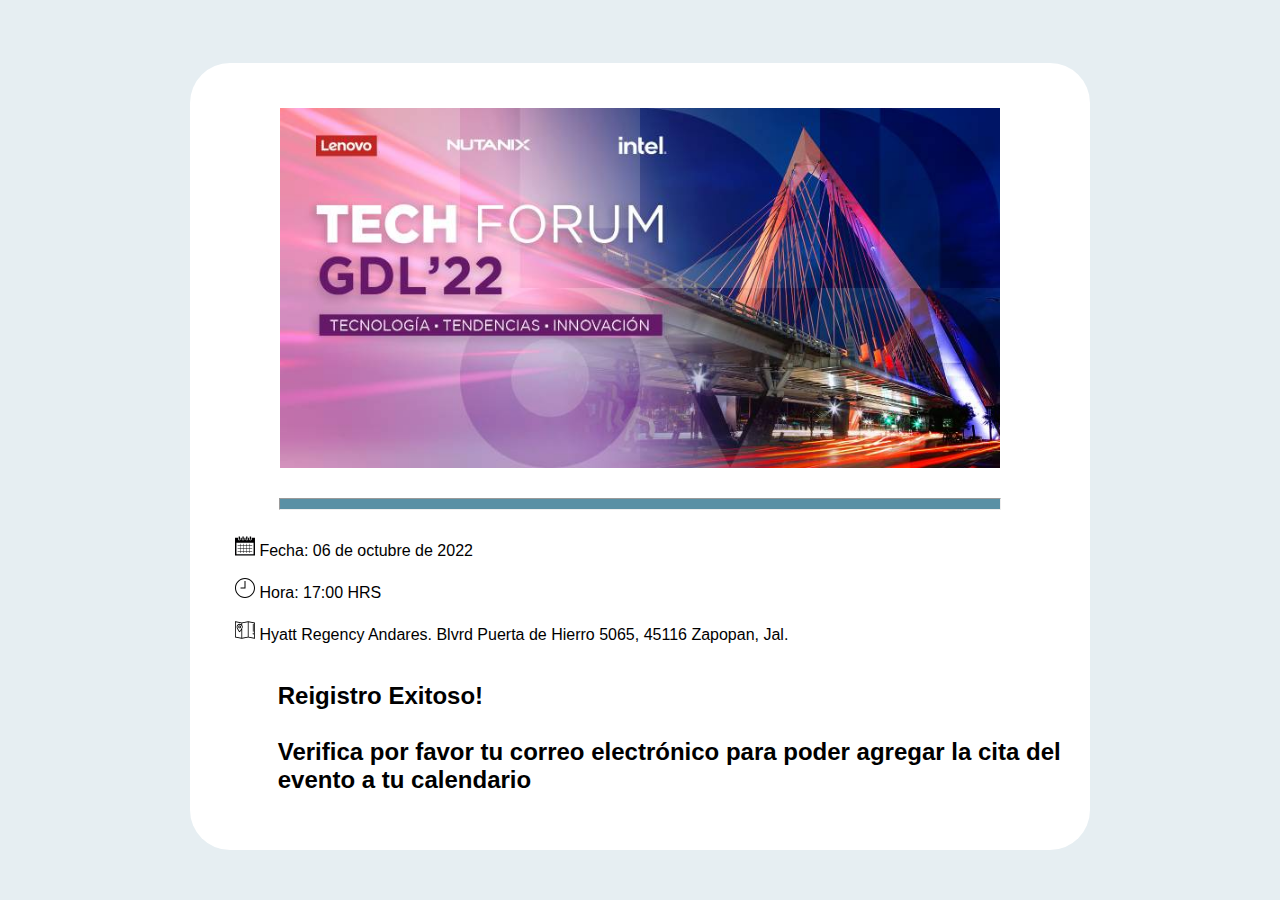
==== registroExitoso.html @ e7c813ce "version 1.0" ====
<!DOCTYPE html>
<html lang="en">
<head>
    <meta charset="UTF-8">
    <meta http-equiv="X-UA-Compatible" content="IE=edge">
    <meta name="viewport" content="width=device-width, initial-scale=1.0">
    <link rel="stylesheet" href="style.css">
</head>
<body style="font-family:'Avenir',sans-serif;" onload="cargaDatos()">
  <div class="cuerpo">  
    <div style="text-align: center;" class="encabezado">
        <img src="img/header.jpg" class="imagenEncabezado"/>
        <br>
		<hr class="lineaAzul"/>
    </div>
      
    <div class="detalleEvento">  
        <br>
        <img class="iconColor" src="img/monthly-calendar-svgrepo-com.svg" alt="" srcset=""> Fecha: 06 de octubre de 2022
        <br><br>
        <img class="iconColor" src="img/clock-svgrepo-com.svg" alt="" srcset="">  Hora: 17:00 HRS
        <br><br>
        <img class="iconColor" src="img/map-svgrepo-com.svg" alt="" srcset="">   Hyatt Regency Andares. Blvrd Puerta de Hierro 5065, 45116 Zapopan, Jal.
        <br><br> 
        <h2 class="detalleEvento">Reigistro Exitoso! <br><br> Verifica por favor tu correo electrónico para poder agregar la cita del evento a tu calendario</h2>
        <br><br> 
    </div>
    
</body>
</html>
---- style.css ----
body{
    background-color: #E6EEF2;
}

.cuerpo{
    width: 80%;
    display: block;
    margin-left: auto;
    margin-right: auto;
    margin-top: 5%;
    background-color: white;
    border-radius: 40px;
    max-width: 900px;
}

.imagenEncabezado{
    margin-top: 5%;
    margin-bottom: 2%;
    width: 80%;
}

.lineaAzul{
    height:10px; 
    color:#5990A5;
    background-color:#5990A5; 
    width:80%; 
}

.detalleEvento{
    margin-left: 5%
}

.elmentoFormularioTitulo{
    font-weight: bold;
    font-size: large;
    margin-bottom: 5px;
}

.asterisc {
    color: red;
    font-size: larger;
}

.elmentoFormularioinput{
    width: 90%;
    margin-top: 0px;
    height: 40px;
    background-color: #F7F7F7;
    border: 1px solid #c4c4c4;
    border-radius: 0;
    box-shadow: none;
    color: #787878;
}

.botonRegistrarse{
    background: #333;
    border: 0;
    color: #f7f7f7;
    height: 50px;
    margin-left: 5%;
    margin-top: 2%;
    font-size: 20px;
    margin-bottom: 5%;
}

.iconColor{
    width: 20px;
}
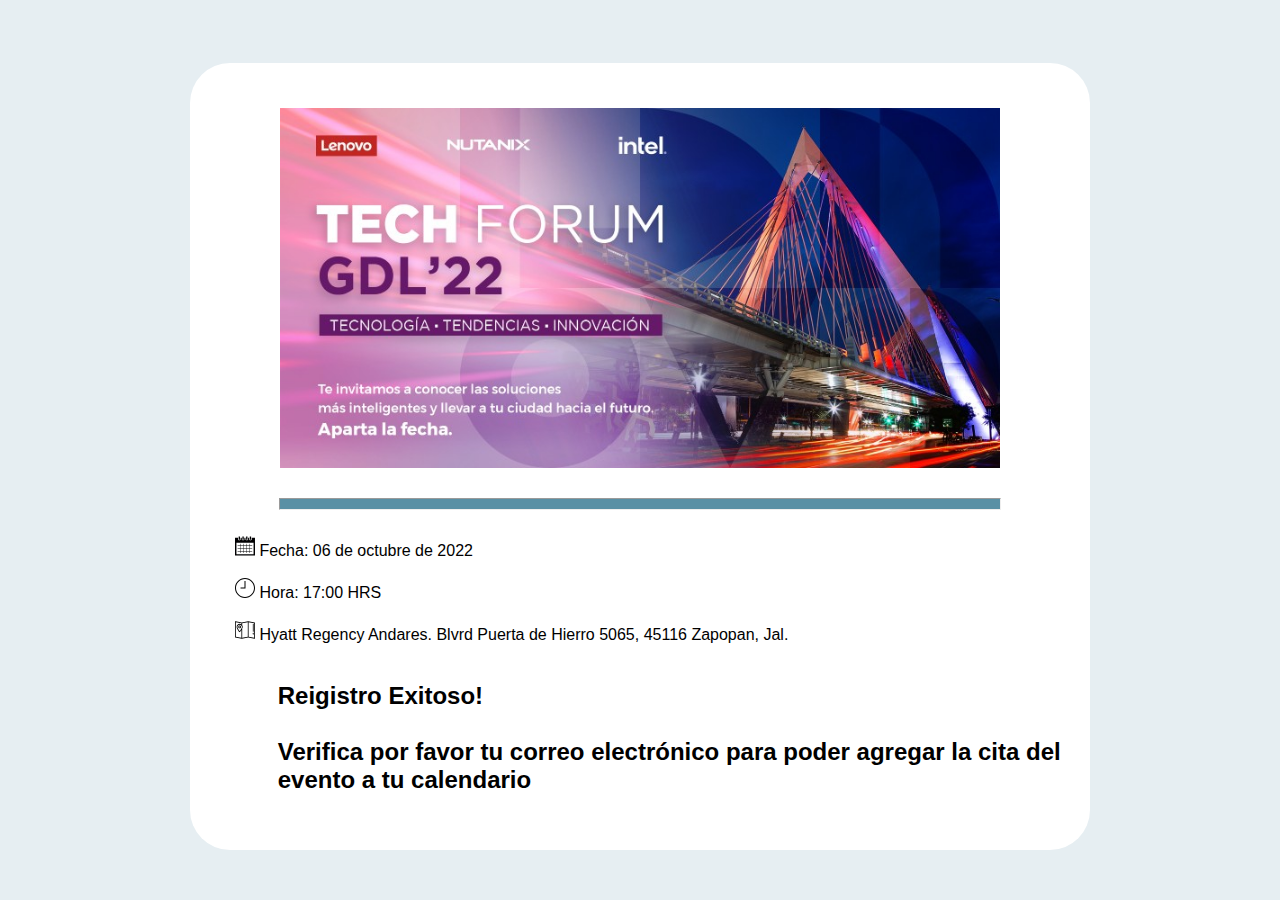
==== commit ce3f10b5: "version 1.1 con nuevo logo" ====
--- a/registroExitoso.html
+++ b/registroExitoso.html
@@ -9,7 +9,7 @@
 <body style="font-family:'Avenir',sans-serif;" onload="cargaDatos()">
   <div class="cuerpo">  
     <div style="text-align: center;" class="encabezado">
-        <img src="img/header.jpg" class="imagenEncabezado"/>
+        <img src="img/header2.jpg" class="imagenEncabezado"/>
         <br>
 		<hr class="lineaAzul"/>
     </div>
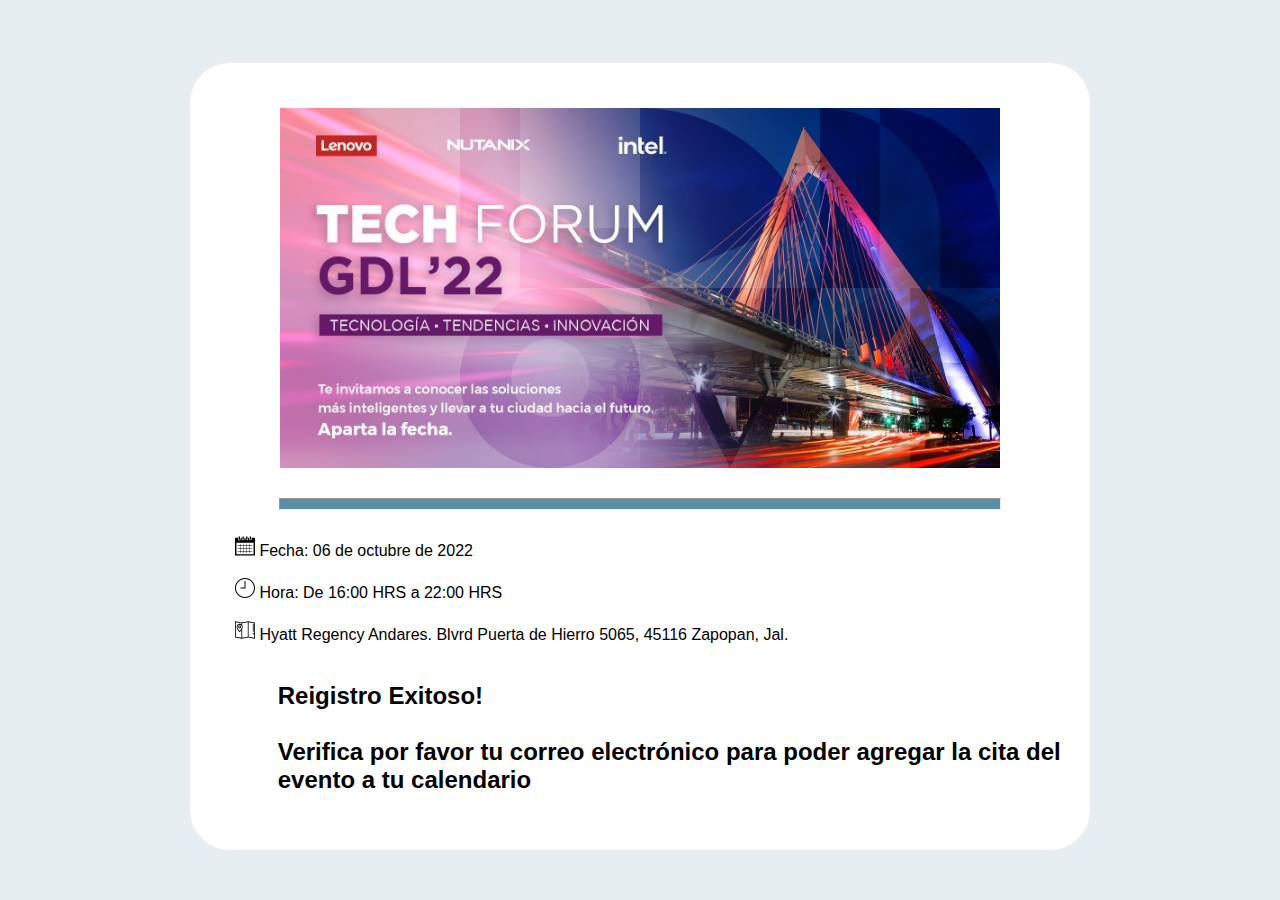
==== commit 0758803f: "Cambio horario evento" ====
--- a/registroExitoso.html
+++ b/registroExitoso.html
@@ -18,7 +18,7 @@
         <br>
         <img class="iconColor" src="img/monthly-calendar-svgrepo-com.svg" alt="" srcset=""> Fecha: 06 de octubre de 2022
         <br><br>
-        <img class="iconColor" src="img/clock-svgrepo-com.svg" alt="" srcset="">  Hora: 17:00 HRS
+        <img class="iconColor" src="img/clock-svgrepo-com.svg" alt="" srcset="">  Hora: De 16:00 HRS a 22:00 HRS
         <br><br>
         <img class="iconColor" src="img/map-svgrepo-com.svg" alt="" srcset="">   Hyatt Regency Andares. Blvrd Puerta de Hierro 5065, 45116 Zapopan, Jal.
         <br><br> 
